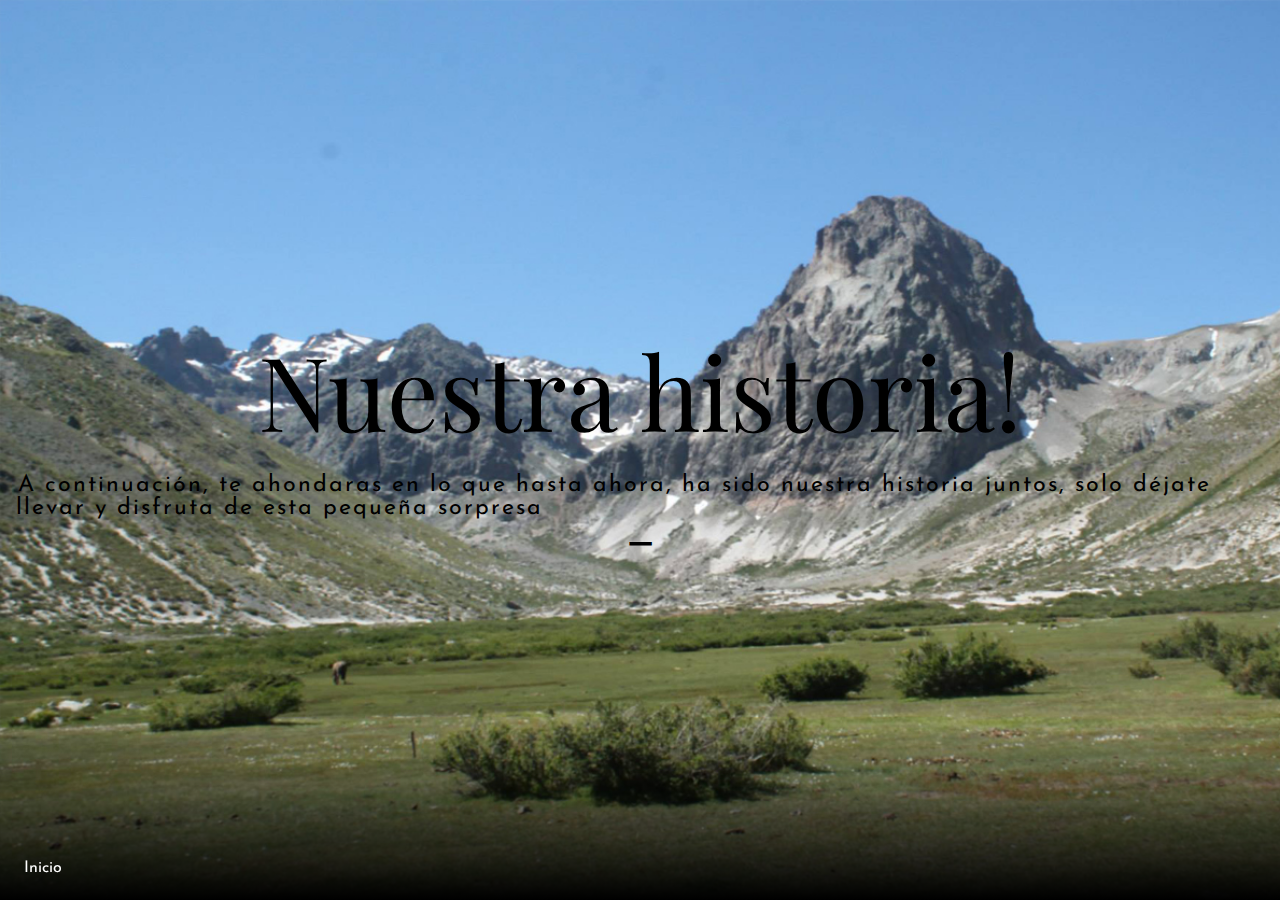
==== index.html @ d328211c "2a" ====
<!DOCTYPE html>
<html lang="en" class="no-js">

<head>
    <meta charset="UTF-8" />
    <meta name="viewport" content="width=device-width, initial-scale=1">
    <title>Grid Menu | Demo 2 | Codrops</title>
    <meta name="description" content="A CSS Grid powered menu with a box look" />
    <meta name="keywords" content="menu, css grid, box, navigation, web development, animation" />
    <meta name="author" content="Codrops" />
    <link rel="shortcut icon" href="favicon.ico">
    <link rel="stylesheet" type="text/css" href="css/base.css" />
    <link rel="stylesheet" type="text/css" href="css/demo2.css" />
    <link rel="stylesheet" href="https://stackpath.bootstrapcdn.com/bootstrap/4.2.1/css/bootstrap.min.css" integrity="sha384-GJzZqFGwb1QTTN6wy59ffF1BuGJpLSa9DkKMp0DgiMDm4iYMj70gZWKYbI706tWS" crossorigin="anonymous">
    <script>
        document.documentElement.className = "js";
        var supportsCssVars = function() {
            var e, t = document.createElement("style");
            return t.innerHTML = "root: { --tmp-var: bold; }", document.head.appendChild(t), e = !!(window.CSS && window.CSS.supports && window.CSS.supports("font-weight", "var(--tmp-var)")), t.parentNode.removeChild(t), e
        };
        supportsCssVars() || alert("Please view this demo in a modern browser that supports CSS Variables.");
    </script>
</head>

<body class="demo-2 loading">
    <svg class="hidden">
			<symbol id="icon-arrow" viewBox="0 0 24 24">
				<title>arrow</title>
				<polygon points="6.3,12.8 20.9,12.8 20.9,11.2 6.3,11.2 10.2,7.2 9,6 3.1,12 9,18 10.2,16.8 "/>
			</symbol>
			<symbol id="icon-drop" viewBox="0 0 24 24">
				<title>drop</title>
				<path d="M12,21c-3.6,0-6.6-3-6.6-6.6C5.4,11,10.8,4,11.4,3.2C11.6,3.1,11.8,3,12,3s0.4,0.1,0.6,0.3c0.6,0.8,6.1,7.8,6.1,11.2C18.6,18.1,15.6,21,12,21zM12,4.8c-1.8,2.4-5.2,7.4-5.2,9.6c0,2.9,2.3,5.2,5.2,5.2s5.2-2.3,5.2-5.2C17.2,12.2,13.8,7.3,12,4.8z"/><path d="M12,18.2c-0.4,0-0.7-0.3-0.7-0.7s0.3-0.7,0.7-0.7c1.3,0,2.4-1.1,2.4-2.4c0-0.4,0.3-0.7,0.7-0.7c0.4,0,0.7,0.3,0.7,0.7C15.8,16.5,14.1,18.2,12,18.2z"/>
			</symbol>
	</svg>
    <main>
        <div class="message">To see the menu, please view on a larger screen.</div>

        <div class="content content--fixed">
            <button class="menu-trigger">Inicio</button>
        </div>

        <div id="content-1" class="content content--switch content--switch-current">
            <h2 class="content__title">Nuestra historia!</h2>
            <div class="content__subtitle">A continuación, te ahondaras en lo que hasta ahora, ha sido nuestra historia juntos, solo déjate llevar y disfruta de esta pequeña sorpresa</div>
        </div>

        <div id="content-2" class="content content--switch">
            <div id="botones" class="row justify-content-center">
                <button data-toggle="modal" data-target="#largeModal" class="button">
						Comencemos
						<div class="button__horizontal"></div>
						<div class="button__vertical"></div>
					</button>
            </div>

            <!-- modal 2015 -->
            <div>
                <div class="modal fade" id="largeModal" tabindex="-1" role="dialog" aria-labelledby="basicModal" aria-hidden="true">
                    <div class="modal-dialog modal-lg modal-dialog-centered">
                        <div class="modal-content">
                            <div class="modal-body ">
                                <!-- carousel -->
                                <div id='carouselExampleIndicators' class="carousel slide carousel-fade" data-ride='carousel'>
                                    <ol class='carousel-indicators'>
                                        <li data-target='#carouselExampleIndicators' data-slide-to='0' class='active'></li>
                                        <li data-target='#carouselExampleIndicators' data-slide-to='1'></li>
                                        <li data-target='#carouselExampleIndicators' data-slide-to='2'></li>
                                        <li data-target='#carouselExampleIndicators' data-slide-to='3'></li>
                                        <li data-target='#carouselExampleIndicators' data-slide-to='4'></li>
                                        <li data-target='#carouselExampleIndicators' data-slide-to='5'></li>
                                        <li data-target='#carouselExampleIndicators' data-slide-to='6'></li>
                                    </ol>
                                    <div class="carousel-inner rounded-top">
                                        <div class="carousel-item active">
                                            <img class="d-block w-100" src="img/20151.jpg" alt="First slide">
                                        </div>
                                        <div class="carousel-item">
                                            <img class="d-block w-100" src="img/20152.jpg" alt="Second slide">
                                        </div>
                                        <div class="carousel-item">
                                            <img class="d-block w-100" src="img/20153.jpg" alt="Third slide">
                                        </div>
                                        <div class="carousel-item">
                                            <img class="d-block w-100" src="img/20154.jpg" alt="Second slide">
                                        </div>
                                        <div class="carousel-item">
                                            <img class="d-block w-100" src="img/20155.jpg" alt="Third slide">
                                        </div>
                                        <div class="carousel-item">
                                            <img class="d-block w-100" src="img/20156.jpg" alt="Second slide">
                                        </div>
                                        <div class="carousel-item">
                                            <img class="d-block w-100" src="img/20157.jpg" alt="Third slide">
                                        </div>
                                    </div>
                                    <a class='carousel-control-prev' href='#carouselExampleIndicators' role='button' data-slide='prev'>
                                        <span class='carousel-control-prev-icon' aria-hidden='true'></span>
                                        <span class='sr-only'>Previous</span>
                                    </a>
                                    <a class='carousel-control-next' href='#carouselExampleIndicators' role='button' data-slide='next'>
                                        <span class='carousel-control-next-icon' aria-hidden='true'></span>
                                        <span class='sr-only'>Next</span>
                                    </a>
                                </div>
                            </div>
                            <div>
                                <p>Cras mattis consectetur purus sit amet fermentum. Cras justo odio, dapibus ac facilisis in, egestas eget quam. Morbi leo risus, porta ac consectetur ac, vestibulum at eros.</p>
                            </div>
                            <div class="modal-footer p-1">
                                <button type="button" class="btn btn-info" data-dismiss="modal">Atrás</button>
                            </div>
                        </div>
                    </div>
                </div>
            </div>
        </div>

        <div id="content-3" class="content content--switch">
            <div id="botones" class="row justify-content-center">
                <button data-toggle="modal" data-target="#largeModal2" class="button">
						Comencemos
						<div class="button__horizontal"></div>
						<div class="button__vertical"></div>
					</button>
            </div>
            <!-- modal 2016 -->
            <div>
                <div class="modal fade" id="largeModal2" tabindex="-1" role="dialog" aria-labelledby="basicModal" aria-hidden="true">
                    <div class="modal-dialog modal-lg modal-dialog-centered">
                        <div class="modal-content">
                            <div class="modal-body">
                                <!-- carousel -->
                                <div id='carouselExampleIndicators2' class="carousel slide carousel-fade" data-ride='carousel'>
                                    <ol class='carousel-indicators'>
                                        <li data-target='#carouselExampleIndicators' data-slide-to='0' class='active'></li>
                                        <li data-target='#carouselExampleIndicators' data-slide-to='1'></li>
                                        <li data-target='#carouselExampleIndicators' data-slide-to='2'></li>
                                        <li data-target='#carouselExampleIndicators' data-slide-to='3'></li>
                                        <li data-target='#carouselExampleIndicators' data-slide-to='4'></li>
                                        <li data-target='#carouselExampleIndicators' data-slide-to='5'></li>
                                        <li data-target='#carouselExampleIndicators' data-slide-to='6'></li>
                                    </ol>
                                    <div class="carousel-inner rounded-top">
                                        <div class="carousel-item active">
                                            <img class="d-block w-100" src="img/20161.jpg" alt="First slide">
                                        </div>
                                        <div class="carousel-item">
                                            <img class="d-block w-100" src="img/20162.jpg" alt="Second slide">
                                        </div>
                                        <div class="carousel-item">
                                            <img class="d-block w-100" src="img/20163.jpg" alt="Third slide">
                                        </div>
                                        <div class="carousel-item">
                                            <img class="d-block w-100" src="img/20164.jpg" alt="Second slide">
                                        </div>
                                        <div class="carousel-item">
                                            <img class="d-block w-100" src="img/20165.jpg" alt="Third slide">
                                        </div>
                                        <div class="carousel-item">
                                            <img class="d-block w-100" src="img/20166.jpg" alt="Second slide">
                                        </div>
                                        <div class="carousel-item">
                                            <img class="d-block w-100" src="img/20167.jpg" alt="Third slide">
                                        </div>
                                    </div>
                                    <a class='carousel-control-prev' href='#carouselExampleIndicators2' role='button' data-slide='prev'>
                                        <span class='carousel-control-prev-icon' aria-hidden='true'></span>
                                        <span class='sr-only'>Previous</span>
                                    </a>
                                    <a class='carousel-control-next' href='#carouselExampleIndicators2' role='button' data-slide='next'>
                                        <span class='carousel-control-next-icon' aria-hidden='true'></span>
                                        <span class='sr-only'>Next</span>
                                    </a>
                                </div>
                            </div>
                            <div>
                                <p>Cras mattis consectetur purus sit amet fermentum. Cras justo odio, dapibus ac facilisis in, egestas eget quam. Morbi leo risus, porta ac consectetur ac, vestibulum at eros.</p>
                            </div>
                            <div class="modal-footer p-1">
                                <button type="button" class="btn btn-info" data-dismiss="modal">Atrás</button>
                            </div>
                        </div>
                    </div>
                </div>
            </div>
        </div>

        <div id="content-4" class="content content--switch">
            <div id="botones" class="row justify-content-center">
                <button data-toggle="modal" data-target="#largeModal3" class="button">
						Comencemos
						<div class="button__horizontal"></div>
						<div class="button__vertical"></div>
					</button>
            </div>
            <!-- modal 2017 -->
            <div>
                <div class="modal fade" id="largeModal3" tabindex="-1" role="dialog" aria-labelledby="basicModal" aria-hidden="true">
                    <div class="modal-dialog modal-dialog-centered modal-lg">
                        <div class="modal-content">
                            <div class="modal-body">
                                <!-- carousel -->
                                <div id='carouselExampleIndicators3' class="carousel slide carousel-fade" data-ride='carousel'>
                                    <ol class='carousel-indicators'>
                                        <li data-target='#carouselExampleIndicators' data-slide-to='0' class='active'></li>
                                        <li data-target='#carouselExampleIndicators' data-slide-to='1'></li>
                                        <li data-target='#carouselExampleIndicators' data-slide-to='2'></li>
                                        <li data-target='#carouselExampleIndicators' data-slide-to='3'></li>
                                        <li data-target='#carouselExampleIndicators' data-slide-to='4'></li>
                                        <li data-target='#carouselExampleIndicators' data-slide-to='5'></li>
                                        <li data-target='#carouselExampleIndicators' data-slide-to='6'></li>
                                    </ol>
                                    <div class="carousel-inner rounded-top">
                                        <div class="carousel-item active">
                                            <img class="d-block w-100" src="img/20171.jpg" alt="First slide">
                                        </div>
                                        <div class="carousel-item">
                                            <img class="d-block w-100" src="img/20172.jpg" alt="Second slide">
                                        </div>
                                        <div class="carousel-item">
                                            <img class="d-block w-100" src="img/20173.jpg" alt="Third slide">
                                        </div>
                                        <div class="carousel-item">
                                            <img class="d-block w-100" src="img/20174.jpg" alt="Second slide">
                                        </div>
                                        <div class="carousel-item">
                                            <img class="d-block w-100" src="img/20175.jpg" alt="Third slide">
                                        </div>
                                        <div class="carousel-item">
                                            <img class="d-block w-100" src="img/20176.jpg" alt="Second slide">
                                        </div>
                                        <div class="carousel-item">
                                            <img class="d-block w-100" src="img/20177.jpg" alt="Third slide">
                                        </div>
                                    </div>
                                    <a class='carousel-control-prev' href='#carouselExampleIndicators3' role='button' data-slide='prev'>
                                        <span class='carousel-control-prev-icon' aria-hidden='true'></span>
                                        <span class='sr-only'>Previous</span>
                                    </a>
                                    <a class='carousel-control-next' href='#carouselExampleIndicators3' role='button' data-slide='next'>
                                        <span class='carousel-control-next-icon' aria-hidden='true'></span>
                                        <span class='sr-only'>Next</span>
                                    </a>
                                </div>
                            </div>
                            <div>
                                <p>Cras mattis consectetur purus sit amet fermentum. Cras justo odio, dapibus ac facilisis in, egestas eget quam. Morbi leo risus, porta ac consectetur ac, vestibulum at eros.</p>
                            </div>
                            <div class="modal-footer p-1">
                                <button type="button" class="btn btn-info" data-dismiss="modal">Atrás</button>
                            </div>
                        </div>
                    </div>
                </div>
            </div>
        </div>

        <div id="content-5" class="content content--switch">
            <div id="botones" class="row justify-content-center">
                <button data-toggle="modal" data-target="#largeModal4" class="button">
						Comencemos
						<div class="button__horizontal"></div>
						<div class="button__vertical"></div>
					</button>
            </div>
            <!-- modal 2018 -->
            <div>
                <div class="modal fade" id="largeModal4" tabindex="-1" role="dialog" aria-labelledby="basicModal" aria-hidden="true">
                    <div class="modal-dialog modal-lg modal-dialog-centered">
                        <div class="modal-content">
                            <div class="modal-body ">
                                <!-- carousel -->
                                <div id='carouselExampleIndicators4' class="carousel slide carousel-fade" data-ride='carousel'>
                                    <ol class='carousel-indicators'>
                                        <li data-target='#carouselExampleIndicators' data-slide-to='0' class='active'></li>
                                        <li data-target='#carouselExampleIndicators' data-slide-to='1'></li>
                                        <li data-target='#carouselExampleIndicators' data-slide-to='2'></li>
                                        <li data-target='#carouselExampleIndicators' data-slide-to='3'></li>
                                        <li data-target='#carouselExampleIndicators' data-slide-to='4'></li>
                                        <li data-target='#carouselExampleIndicators' data-slide-to='5'></li>
                                        <li data-target='#carouselExampleIndicators' data-slide-to='6'></li>
                                    </ol>
                                    <div class="carousel-inner rounded-top">
                                        <div class="carousel-item active">
                                            <img class="d-block w-100" src="img/20181.jpg" alt="First slide">
                                        </div>
                                        <div class="carousel-item">
                                            <img class="d-block w-100" src="img/20182.jpg" alt="Second slide">
                                        </div>
                                        <div class="carousel-item">
                                            <img class="d-block w-100" src="img/20183.jpg" alt="Third slide">
                                        </div>
                                        <div class="carousel-item">
                                            <img class="d-block w-100" src="img/20184.jpg" alt="Second slide">
                                        </div>
                                        <div class="carousel-item">
                                            <img class="d-block w-100" src="img/20185.jpg" alt="Third slide">
                                        </div>
                                        <div class="carousel-item">
                                            <img class="d-block w-100" src="img/20186.jpg" alt="Second slide">
                                        </div>
                                        <div class="carousel-item">
                                            <img class="d-block w-100" src="img/20187.jpg" alt="Third slide">
                                        </div>
                                    </div>
                                    <a class='carousel-control-prev' href='#carouselExampleIndicators4' role='button' data-slide='prev'>
                                        <span class='carousel-control-prev-icon' aria-hidden='true'></span>
                                        <span class='sr-only'>Previous</span>
                                    </a>
                                    <a class='carousel-control-next' href='#carouselExampleIndicators4' role='button' data-slide='next'>
                                        <span class='carousel-control-next-icon' aria-hidden='true'></span>
                                        <span class='sr-only'>Next</span>
                                    </a>
                                </div>
                            </div>
                            <div>
                                <p>Cras mattis consectetur purus sit amet fermentum. Cras justo odio, dapibus ac facilisis in, egestas eget quam. Morbi leo risus, porta ac consectetur ac, vestibulum at eros.</p>
                            </div>
                            <div class="modal-footer p-1">
                                <button type="button" class="btn btn-info" data-dismiss="modal">Atrás</button>
                            </div>
                        </div>
                    </div>
                </div>
            </div>
        </div>

        <div id="content-6" class="content content--switch">
            <div id="botones" class="row justify-content-center">
                <button data-toggle="modal" data-target="#largeModal5" class="button">
						Comencemos
						<div class="button__horizontal"></div>
						<div class="button__vertical"></div>
					</button>
            </div>
            <!-- modal 2019 -->
            <div>
                <div class="modal fade" id="largeModal5" tabindex="-1" role="dialog" aria-labelledby="basicModal" aria-hidden="true">
                    <div class="modal-dialog modal-lg modal-dialog-centered">
                        <div class="modal-content">
                            <div class="modal-body">
                                <!-- carousel -->
                                <div id='carouselExampleIndicators5' class="carousel slide carousel-fade" data-ride='carousel'>
                                    <ol class='carousel-indicators'>
                                        <li data-target='#carouselExampleIndicators' data-slide-to='0' class='active'></li>
                                        <li data-target='#carouselExampleIndicators' data-slide-to='1'></li>
                                        <li data-target='#carouselExampleIndicators' data-slide-to='2'></li>
                                        <li data-target='#carouselExampleIndicators' data-slide-to='3'></li>
                                        <li data-target='#carouselExampleIndicators' data-slide-to='4'></li>
                                        <li data-target='#carouselExampleIndicators' data-slide-to='5'></li>
                                        <li data-target='#carouselExampleIndicators' data-slide-to='6'></li>
                                    </ol>
                                    <div class="carousel-inner rounded-top">
                                        <div class="carousel-item active">
                                            <img class="d-block w-100" src="img/20191.jpg" alt="First slide">
                                        </div>
                                        <div class="carousel-item">
                                            <img class="d-block w-100" src="img/20192.jpg" alt="Second slide">
                                        </div>
                                        <div class="carousel-item">
                                            <img class="d-block w-100" src="img/20193.jpg" alt="Third slide">
                                        </div>
                                        <div class="carousel-item">
                                            <img class="d-block w-100" src="img/20194.jpg" alt="Second slide">
                                        </div>
                                        <div class="carousel-item">
                                            <img class="d-block w-100" src="img/20195.jpg" alt="Third slide">
                                        </div>
                                        <div class="carousel-item">
                                            <img class="d-block w-100" src="img/20196.jpg" alt="Second slide">
                                        </div>
                                        <div class="carousel-item">
                                            <img class="d-block w-100" src="img/20197.jpg" alt="Third slide">
                                        </div>
                                    </div>
                                    <a class='carousel-control-prev' href='#carouselExampleIndicators5' role='button' data-slide='prev'>
                                        <span class='carousel-control-prev-icon' aria-hidden='true'></span>
                                        <span class='sr-only'>Previous</span>
                                    </a>
                                    <a class='carousel-control-next' href='#carouselExampleIndicators5' role='button' data-slide='next'>
                                        <span class='carousel-control-next-icon' aria-hidden='true'></span>
                                        <span class='sr-only'>Next</span>
                                    </a>
                                </div>
                            </div>
                            <div>
                                <p>Cras mattis consectetur purus sit amet fermentum. Cras justo odio, dapibus ac facilisis in, egestas eget quam. Morbi leo risus, porta ac consectetur ac, vestibulum at eros.</p>
                            </div>
                            <div class="modal-footer p-1">
                                <button type="button" class="btn btn-info" data-dismiss="modal">Atrás</button>
                            </div>
                        </div>
                    </div>
                </div>
            </div>
        </div>

        <div id="content-7" class="content content--switch">
            <div id="botones" class="row justify-content-center">
                <button data-toggle="modal" data-target="#largeModal6" class="button">
						Comencemos
						<div class="button__horizontal"></div>
						<div class="button__vertical"></div>
					</button>
            </div>
            <!-- modal 2020 -->
            <div>
                <div class="modal fade" id="largeModal6" tabindex="-1" role="dialog" aria-labelledby="basicModal" aria-hidden="true">
                    <div class="modal-dialog modal-dialog-centered modal-lg">
                        <div class="modal-content">
                            <div class="modal-body">
                                <!-- carousel -->
                                <div id='carouselExampleIndicators6' class="carousel slide carousel-fade" data-ride='carousel'>
                                    <ol class='carousel-indicators'>
                                        <li data-target='#carouselExampleIndicators' data-slide-to='0' class='active'></li>
                                        <li data-target='#carouselExampleIndicators' data-slide-to='1'></li>
                                        <li data-target='#carouselExampleIndicators' data-slide-to='2'></li>
                                        <li data-target='#carouselExampleIndicators' data-slide-to='3'></li>
                                        <li data-target='#carouselExampleIndicators' data-slide-to='4'></li>
                                        <li data-target='#carouselExampleIndicators' data-slide-to='5'></li>
                                        <li data-target='#carouselExampleIndicators' data-slide-to='6'></li>
                                    </ol>
                                    <div class="carousel-inner rounded-top">
                                        <div class="carousel-item active">
                                            <img class="d-block w-100" src="img/20201.jpg" alt="First slide">
                                        </div>
                                        <div class="carousel-item">
                                            <img class="d-block w-100" src="img/20202.jpg" alt="Second slide">
                                        </div>
                                        <div class="carousel-item">
                                            <img class="d-block w-100" src="img/20203.jpg" alt="Third slide">
                                        </div>
                                        <div class="carousel-item">
                                            <img class="d-block w-100" src="img/20204.jpg" alt="Second slide">
                                        </div>
                                        <div class="carousel-item">
                                            <img class="d-block w-100" src="img/20205.jpg" alt="Third slide">
                                        </div>
                                        <div class="carousel-item">
                                            <img class="d-block w-100" src="img/20206.jpg" alt="Second slide">
                                        </div>
                                        <div class="carousel-item">
                                            <img class="d-block w-100" src="img/20207.jpg" alt="Third slide">
                                        </div>
                                    </div>
                                    <a class='carousel-control-prev' href='#carouselExampleIndicators6' role='button' data-slide='prev'>
                                        <span class='carousel-control-prev-icon' aria-hidden='true'></span>
                                        <span class='sr-only'>Previous</span>
                                    </a>
                                    <a class='carousel-control-next' href='#carouselExampleIndicators6' role='button' data-slide='next'>
                                        <span class='carousel-control-next-icon' aria-hidden='true'></span>
                                        <span class='sr-only'>Next</span>
                                    </a>
                                </div>
                            </div>
                            <div>
                                <p>Cras mattis consectetur purus sit amet fermentum. Cras justo odio, dapibus ac facilisis in, egestas eget quam. Morbi leo risus, porta ac consectetur ac, vestibulum at eros.</p>
                            </div>
                            <div class="modal-footer p-1">
                                <button type="button" class="btn btn-info" data-dismiss="modal">Atrás</button>
                            </div>
                        </div>
                    </div>
                </div>
            </div>
        </div>

        <div id="content-8" class="content content--switch">
            <div id="botones" class="row justify-content-center">
                <button data-toggle="modal" data-target="#largeModal7" class="button">
						Comencemos
						<div class="button__horizontal"></div>
						<div class="button__vertical"></div>
					</button>
            </div>
            <!-- modal 2021 -->
            <div>
                <div class="modal fade" id="largeModal7" tabindex="-1" role="dialog" aria-labelledby="basicModal" aria-hidden="true">
                    <div class="modal-dialog modal-lg modal-dialog-centered">
                        <div class="modal-content">
                            <div class="modal-body">
                                <!-- carousel -->
                                <div id='carouselExampleIndicators7' class="carousel slide carousel-fade" data-ride='carousel'>
                                    <ol class='carousel-indicators'>
                                        <li data-target='#carouselExampleIndicators' data-slide-to='0' class='active'></li>
                                        <li data-target='#carouselExampleIndicators' data-slide-to='1'></li>
                                        <li data-target='#carouselExampleIndicators' data-slide-to='2'></li>
                                        <li data-target='#carouselExampleIndicators' data-slide-to='3'></li>
                                        <li data-target='#carouselExampleIndicators' data-slide-to='4'></li>
                                        <li data-target='#carouselExampleIndicators' data-slide-to='5'></li>
                                        <li data-target='#carouselExampleIndicators' data-slide-to='6'></li>
                                    </ol>
                                    <div class="carousel-inner rounded-top">
                                        <div class="carousel-item active">
                                            <img class="d-block w-100" src="img/20211.jpg" alt="First slide">
                                        </div>
                                        <div class="carousel-item">
                                            <img class="d-block w-100" src="img/20212.jpg" alt="Second slide">
                                        </div>
                                        <div class="carousel-item">
                                            <img class="d-block w-100" src="img/20213.jpg" alt="Third slide">
                                        </div>
                                        <div class="carousel-item">
                                            <img class="d-block w-100" src="img/20214.jpg" alt="Second slide">
                                        </div>
                                        <div class="carousel-item">
                                            <img class="d-block w-100" src="img/20215.jpg" alt="Third slide">
                                        </div>
                                        <div class="carousel-item">
                                            <img class="d-block w-100" src="img/20216.jpg" alt="Second slide">
                                        </div>
                                        <div class="carousel-item">
                                            <img class="d-block w-100" src="img/20217.jpg" alt="Third slide">
                                        </div>
                                    </div>
                                    <a class='carousel-control-prev' href='#carouselExampleIndicators7' role='button' data-slide='prev'>
                                        <span class='carousel-control-prev-icon' aria-hidden='true'></span>
                                        <span class='sr-only'>Previous</span>
                                    </a>
                                    <a class='carousel-control-next' href='#carouselExampleIndicators7' role='button' data-slide='next'>
                                        <span class='carousel-control-next-icon' aria-hidden='true'></span>
                                        <span class='sr-only'>Next</span>
                                    </a>
                                </div>
                            </div>
                            <div>
                                <p>Cras mattis consectetur purus sit amet fermentum. Cras justo odio, dapibus ac facilisis in, egestas eget quam. Morbi leo risus, porta ac consectetur ac, vestibulum at eros.</p>
                            </div>
                            <div class="modal-footer p-1">
                                <button type="button" class="btn btn-info" data-dismiss="modal">Atrás</button>
                            </div>
                        </div>
                    </div>
                </div>
            </div>
        </div>

        <div id="content-9" class="content content--switch">
            <div id="botones" class="row justify-content-center">
                <button data-toggle="modal" data-target="#largeModal8" class="button">
						Comencemos
						<div class="button__horizontal"></div>
						<div class="button__vertical"></div>
					</button>
            </div>
            <!-- modal 2022 -->
            <div>
                <div class="modal fade" id="largeModal8" tabindex="-1" role="dialog" aria-labelledby="basicModal" aria-hidden="true">
                    <div class="modal-dialog modal-dialog-centered modal-lg">
                        <div class="modal-content">
                            <div class="modal-body">
                                <!-- carousel -->
                                <div id='carouselExampleIndicators8' class="carousel slide carousel-fade" data-ride='carousel'>
                                    <ol class='carousel-indicators'>
                                        <li data-target='#carouselExampleIndicators' data-slide-to='0' class='active'></li>
                                        <li data-target='#carouselExampleIndicators' data-slide-to='1'></li>
                                        <li data-target='#carouselExampleIndicators' data-slide-to='2'></li>
                                    </ol>
                                    <div class="carousel-inner rounded-top">
                                        <div class="carousel-item active">
                                            <img class="d-block w-100" src="img/20221.jpg" alt="First slide">
                                        </div>
                                        <div class="carousel-item">
                                            <img class="d-block w-100" src="img/20222.jpg" alt="Second slide">
                                        </div>
                                        <div class="carousel-item">
                                            <img class="d-block w-100" src="img/20223.jpg" alt="Third slide">
                                        </div>
                                    </div>
                                    <a class='carousel-control-prev' href='#carouselExampleIndicators8' role='button' data-slide='prev'>
                                        <span class='carousel-control-prev-icon' aria-hidden='true'></span>
                                        <span class='sr-only'>Previous</span>
                                    </a>
                                    <a class='carousel-control-next' href='#carouselExampleIndicators8' role='button' data-slide='next'>
                                        <span class='carousel-control-next-icon' aria-hidden='true'></span>
                                        <span class='sr-only'>Next</span>
                                    </a>
                                </div>
                            </div>
                            <div>
                                <p>Cras mattis consectetur purus sit amet fermentum. Cras justo odio, dapibus ac facilisis in, egestas eget quam. Morbi leo risus, porta ac consectetur ac, vestibulum at eros.</p>
                            </div>
                            <div class="modal-footer p-1">
                                <button type="button" class="btn btn-info" data-dismiss="modal">Atrás</button>
                            </div>
                        </div>
                    </div>
                </div>
            </div>
        </div>

        <nav class="grim">
            <div class="grim__item">
                <div class="grim__item-bg grim__item-bg--1"></div>
            </div>
            <div class="grim__item">
                <div class="grim__item-bg grim__item-bg--2"></div>
            </div>
            <div class="grim__item">
                <div class="grim__item-bg grim__item-bg--3"></div>
                <div class="grim__item-content">
                    <div class="grim__item-inner">
                        <button class="menu-trigger menu-trigger--close">- close</button>
                    </div>
                </div>
            </div>
            <div class="grim__item">
                <div class="grim__item-bg grim__item-bg--4"></div>
            </div>
            <div class="grim__item">
                <div class="grim__item-bg grim__item-bg--5"></div>
                <a href="#content-1" class="grim__link grim__item-content">
                    <div class="grim__item-inner">
                        <h3 class="grim__item-title">Home</h3>
                    </div>
                </a>
            </div>
            <div class="grim__item">
                <div class="grim__item-bg grim__item-bg--6"></div>
                <div class="grim__item-img grim__item-img--1" style="background-image: url(img/2015a.jpg);"></div>
                <a href="#content-2" class="grim__link grim__item-content">
                    <div class="grim__item-inner">
                        <h3 class="grim__item-title">2015</h3>
                        <span class="grim__item-desc">Lift your spirits</span>
                    </div>

                </a>
                <div class="grim__item-bg grim__item-bg-cover grim__item-bg--6"></div>
            </div>
            <div class="grim__item">
                <div class="grim__item-bg grim__item-bg--7"></div>
                <div class="grim__item-img grim__item-img--2" style="background-image: url(img/2016.jpg);"></div>
                <a href="#content-3" class="grim__link grim__item-content">
                    <div class="grim__item-inner">
                        <h3 class="grim__item-title">2016</h3>
                        <span class="grim__item-desc">Find yourself</span>
                    </div>
                </a>
                <div class="grim__item-bg grim__item-bg-cover grim__item-bg--7"></div>
            </div>
            <div class="grim__item">
                <div class="grim__item-bg grim__item-bg--8"></div>
                <div class="grim__item-img grim__item-img--3" style="background-image: url(img/2017a.jpg);"></div>
                <a href="#content-4" class="grim__link grim__item-content">
                    <div class="grim__item-inner">
                        <h3 class="grim__item-title">2017</h3>
                        <span class="grim__item-desc">Uncover beauty</span>
                    </div>
                </a>
                <div class="grim__item-bg grim__item-bg-cover grim__item-bg--8"></div>
            </div>
            <div class="grim__item">
                <div class="grim__item-bg grim__item-bg--9"></div>
                <div class="grim__item-img grim__item-img--4" style="background-image: url(img/2018a.jpg);"></div>
                <a href="#content-5" class="grim__link grim__item-content">
                    <div class="grim__item-inner">
                        <h3 class="grim__item-title">2018</h3>
                        <span class="grim__item-desc">Feel nature</span>
                    </div>
                </a>
                <div class="grim__item-bg grim__item-bg-cover grim__item-bg--9"></div>
            </div>
            <div class="grim__item">
                <div class="grim__item-bg grim__item-bg--10"></div>
                <div class="grim__item-img grim__item-img--5" style="background-image: url(img/2019a.jpg);"></div>
                <a href="#content-6" class="grim__link grim__item-content">
                    <div class="grim__item-inner">
                        <h3 class="grim__item-title">2019</h3>
                        <span class="grim__item-desc">Explore your limits</span>
                    </div>
                </a>
                <div class="grim__item-bg grim__item-bg-cover grim__item-bg--10"></div>
            </div>
            <div class="grim__item">
                <div class="grim__item-bg grim__item-bg--11"></div>
                <div class="grim__item-img grim__item-img--5" style="background-image: url(img/2020a.jpg);"></div>
                <a href="#content-7" class="grim__link grim__item-content">
                    <div class="grim__item-inner">
                        <h3 class="grim__item-title">2020</h3>
                        <span class="grim__item-desc">Explore your limits</span>
                    </div>
                </a>
                <div class="grim__item-bg grim__item-bg-cover grim__item-bg--11"></div>
            </div>
            <div class="grim__item">
                <div class="grim__item-bg grim__item-bg--12"></div>
                <div class="grim__item-img grim__item-img--5" style="background-image: url(img/2021a.jpg);"></div>
                <a href="#content-8" class="grim__link grim__item-content">
                    <div class="grim__item-inner">
                        <h3 class="grim__item-title">2021</h3>
                        <span class="grim__item-desc">Año distinto</span>
                    </div>
                </a>
                <div class="grim__item-bg grim__item-bg-cover grim__item-bg--12"></div>
            </div>
            <div class="grim__item">
                <div class="grim__item-bg grim__item-bg--13"></div>
                <div class="grim__item-img grim__item-img--5" style="background-image: url(img/2022a.jpg);"></div>
                <a href="#content-9" class="grim__link grim__item-content">
                    <div class="grim__item-inner">
                        <h3 class="grim__item-title">2022</h3>
                        <span class="grim__item-desc">Un nuevo año</span>
                    </div>
                </a>
                <div class="grim__item-bg grim__item-bg-cover grim__item-bg--13"></div>
            </div>
        </nav>
    </main>
    <script src="js/demo.js"></script>
    <script src="js/imagesloaded.pkgd.min.js"></script>
    <script src="js/anime.min.js"></script>
    <script src="js/menu2.js"></script>
    <script src="https://code.jquery.com/jquery-3.2.1.slim.min.js" integrity="sha384-KJ3o2DKtIkvYIK3UENzmM7KCkRr/rE9/Qpg6aAZGJwFDMVNA/GpGFF93hXpG5KkN" crossorigin="anonymous"></script>
    <script src="https://cdnjs.cloudflare.com/ajax/libs/popper.js/1.12.9/umd/popper.min.js" integrity="sha384-ApNbgh9B+Y1QKtv3Rn7W3mgPxhU9K/ScQsAP7hUibX39j7fakFPskvXusvfa0b4Q" crossorigin="anonymous"></script>
    <script src="https://maxcdn.bootstrapcdn.com/bootstrap/4.0.0/js/bootstrap.min.js" integrity="sha384-JZR6Spejh4U02d8jOt6vLEHfe/JQGiRRSQQxSfFWpi1MquVdAyjUar5+76PVCmYl" crossorigin="anonymous"></script>
</body>

</html>
---- css/base.css ----
article,aside,details,figcaption,figure,footer,header,hgroup,main,nav,section,summary{display:block;}audio,canvas,video{display:inline-block;}audio:not([controls]){display:none;height:0;}[hidden]{display:none;}html{font-family:sans-serif;-ms-text-size-adjust:100%;-webkit-text-size-adjust:100%;}body{margin:0;}a:focus{outline:thin dotted;}a:active,a:hover{outline:0;}h1{font-size:2em;margin:0.67em 0;}abbr[title]{border-bottom:1px dotted;}b,strong{font-weight:bold;}dfn{font-style:italic;}hr{-moz-box-sizing:content-box;box-sizing:content-box;height:0;}mark{background:#ff0;color:#000;}code,kbd,pre,samp{font-family:monospace,serif;font-size:1em;}pre{white-space:pre-wrap;}q{quotes:"\201C" "\201D" "\2018" "\2019";}small{font-size:80%;}sub,sup{font-size:75%;line-height:0;position:relative;vertical-align:baseline;}sup{top:-0.5em;}sub{bottom:-0.25em;}img{border:0;}svg:not(:root){overflow:hidden;}figure{margin:0;}fieldset{border:1px solid #c0c0c0;margin:0 2px;padding:0.35em 0.625em 0.75em;}legend{border:0;padding:0;}button,input,select,textarea{font-family:inherit;font-size:100%;margin:0;}button,input{line-height:normal;}button,select{text-transform:none;}button,html input[type="button"],input[type="reset"],input[type="submit"]{-webkit-appearance:button;cursor:pointer;}button[disabled],html input[disabled]{cursor:default;}input[type="checkbox"],input[type="radio"]{box-sizing:border-box;padding:0;}input[type="search"]{-webkit-appearance:textfield;-moz-box-sizing:content-box;-webkit-box-sizing:content-box;box-sizing:content-box;}input[type="search"]::-webkit-search-cancel-button,input[type="search"]::-webkit-search-decoration{-webkit-appearance:none;}button::-moz-focus-inner,input::-moz-focus-inner{border:0;padding:0;}textarea{overflow:auto;vertical-align:top;}table{border-collapse:collapse;border-spacing:0;}
*,
*::after,
*::before {
	box-sizing: border-box;
}

html {
	background: #000;
}

body {
	min-height: 100vh;
	color: #57585c;
	color: var(--color-text);
	background: #fff;
	background: var(--color-bg);
	-webkit-font-smoothing: antialiased;
	-moz-osx-font-smoothing: grayscale;
}

/* Fade effect */
.js body {
	opacity: 0;
	transition: opacity 0.3s;
}

.js body.render {
	opacity: 1;
}

/* Page Loader */
.js .loading::before {
	content: '';
	position: fixed;
	z-index: 100000;
	top: 0;
	left: 0;
	width: 100%;
	height: 100%;
	background: var(--color-bg);
}

.js .loading::after {
	content: '';
	position: fixed;
	z-index: 100000;
	top: 50%;
	left: 50%;
	width: 60px;
	height: 60px;
	margin: -30px 0 0 -30px;
	pointer-events: none;
	border-radius: 50%;
	opacity: 0.4;
	background: var(--color-text);
	animation: loaderAnim 0.7s linear infinite alternate forwards;
}

@keyframes loaderAnim {
	to {
		opacity: 1;
		transform: scale3d(0.5,0.5,1);
	}
}

a {
	text-decoration: none;
	color: var(--color-link);
	outline: none;
}

a:hover,
a:focus {
	color: var(--color-link-hover);
	outline: none;
}

button:focus {
	outline: none;
}

.hidden {
	position: absolute;
	overflow: hidden;
	width: 0;
	height: 0;
	pointer-events: none;
}

.content {
	flex-direction: column;
	height: auto;
	min-height: 0;
}

.content--fixed {
	position: relative;
	z-index: 1000;
	display: block;
	padding: 0.85em;
}

.codrops-header {
	flex-direction: column;
	align-items: center;
}

.codrops-header__title {
	font-weight: bold;
	padding-bottom: 0.25em;
	text-align: center;
}

.info {
	margin: 0;
}

.codrops-links {
	margin: 0;
}

.message {
	position: relative;
	z-index: 100;
	padding: 1em;
	text-align: center;
	color: var(--color-bg);
	background: var(--color-text);
}

/* Icons */
.icon {
	display: block;
	width: 1.5em;
	height: 1.5em;
	margin: 0 auto;
	fill: currentColor;
}

main {
	position: relative;
	width: 100%;
}

/* Header */
.codrops-header {
	position: relative;
	z-index: 100;
	display: flex;
}

.codrops-header__title {
	font-size: 1em;
	font-weight: bold;
	margin: 0;
	padding: 0.75em 0;
}

.info {
	color: var(--color-info);
	text-align: center;
}

/* Top Navigation Style */
.codrops-links {
	position: relative;
	display: flex;
	justify-content: center;
	text-align: center;
	white-space: nowrap;
}

.codrops-icon {
	display: inline-block;
	margin: 0.15em;
	padding: 0.25em;
}

.demos {
	text-align: center;
	line-height: 2;
	margin: 1rem 0 0 0;
}

.github {
	display: block;
}

.content {
	position: relative;
	display: flex;
	justify-content: center;
	align-items: center;
}

.content--switch {
	padding: 2.5rem 1rem;
}

.demo--current {
	opacity: 0.5;
}

@media screen and (min-width: 55em) {
	.message {
		display: none;
	}
	
	.codrops-header {
		flex-direction: row;
		align-items: flex-start;
		align-items: center;
		align-self: start;
		grid-area: header;
		justify-self: start;
	}

	.codrops-links {
		margin-right: 1rem;
	}

	.info {
		text-align: left;
		margin: 0 0 0 1.25em;
	}

	.content {
		margin: 0 auto;
		min-height: 100vh;
	}

	.js .content--switch {
		display: none;
	}

	.js .content--switch-current {
		display: flex;
	}

	.content--fixed {
		position: fixed;
		z-index: 10;
		top: 0;
		left: 0;
		display: grid;
		align-content: space-between;
		width: 100%;
		max-width: none;
		min-height: 0;
		height: 100vh;
		padding: 1.5em;
		pointer-events: none;
		grid-template-columns: 70% 30%;
		grid-template-rows: auto auto 4em;
		grid-template-areas: 'header ...'
		'... ...'
		'menu demos';
	}

	.content--fixed a {
		pointer-events: auto;
	}

	.demos {
		grid-area: demos;
		align-self: end;
		justify-self: end;
		display: flex;
		align-items: center;
		justify-content: center;
		margin: 0;
	}

	.demo:nth-child(2) {
		margin: 0 3rem 0 1.5rem;
	}
}
---- css/demo2.css ----
@import url('https://fonts.googleapis.com/css?family=Josefin+Sans:400,700|Playfair+Display');
.demo-2 {
    font-family: 'Josefin Sans', sans-serif;
    --color-text: #000;
    --color-bg: #9c9c9c;
    --color-link: #8958b1;
    --color-link-hover: #fff;
    --color-info: #000;
}

.content__title {
    font-family: 'Playfair Display', serif;
    font-size: 8vw;
    margin: 0;
    position: relative;
    font-weight: normal;
}

.content__subtitle {
    font-size: 1.45rem;
    padding: 1rem 0;
    letter-spacing: 2px;
    text-indent: 2px;
}

.content__subtitle::after {
    content: '\2014';
    position: relative;
    display: block;
    font-size: 2.75rem;
    text-align: center;
}

.menu-trigger {
    display: none;
}

.grim {
    display: none;
}

.content--switch {
    background-size: cover;
}

.content--switch::after {
    content: '';
    pointer-events: none;
    position: absolute;
    width: 100%;
    height: 20%;
    bottom: 0;
    background: linear-gradient(transparent, #000);
}

#content-1 {
    background-image: url(../img/fondoa.jpg);
}

#content-2 {
    background-image: url(../img/2015f.jpg);
}

#content-3 {
    background-image: url(../img/2016a.jpg);
}

#content-4 {
    background-image: url(../img/2017f.jpg);
}

#content-5 {
    background-image: url(../img/2018f.jpg);
}

#content-6 {
    background-image: url(../img/2019f.jpg);
}

#content-7 {
    background-image: url(../img/2020f.jpg);
}

#content-8 {
    background-image: url(../img/2021f.jpg);
}

#content-9 {
    background-image: url(../img/2022f.jpg);
}

@media screen and (min-width: 55em) {
    .menu-trigger {
        display: inline-block;
        background: none;
        border: 0;
        grid-area: menu;
        justify-self: start;
        align-self: end;
        cursor: pointer;
        pointer-events: auto;
        font-family: inherit;
        color: inherit;
        position: relative;
        padding: 0;
        color: #fff;
        white-space: nowrap;
    }
    .menu-trigger--close {
        color: #000;
        align-self: center;
    }
    .grim {
        display: grid;
        position: fixed;
        z-index: 1000;
        bottom: 0;
        left: 0;
        width: 100%;
        height: 100vh;
        grid-template-columns: repeat(32, 3.125vw);
        grid-template-rows: repeat(32, 3.125vh);
        pointer-events: none;
    }
    .grim--open {
        pointer-events: auto;
    }
    .grim__item {
        position: relative;
        overflow: hidden;
        display: flex;
        justify-content: center;
        align-items: center;
    }
    .grim__item:first-child {
        grid-area: 30/ 1 / 33 / 2;
    }
    .grim__item:nth-child(2) {
        grid-area: 31 / 2 / 33 / 3;
    }
    .grim__item:nth-child(3) {
        grid-area: 29 / 1 / 31 / 3;
    }
    .grim__item:nth-child(4) {
        grid-area: 29 / 3 / 33 / 5;
    }
    .grim__item:nth-child(5)/* Home */
    {
        grid-area: 25 / 1 / 29 / 5;
    }
    .grim__item:nth-child(6)/* 2015 */
    {
        grid-area: 25 / 5 / 33 / 9;
    }
    .grim__item:nth-child(7)/* 2016 */
    {
        grid-area: 17 / 1 / 25 / 9;
    }
    .grim__item:nth-child(8)/* 2017 */
    {
        grid-area: 25 / 9 / 33 / 17;
    }
    .grim__item:nth-child(9)/* 2018 */
    {
        grid-area: 17 / 9 / 25 / 17;
    }
    .grim__item:nth-child(10)/* 2019 */
    {
        grid-area: 8 / 1 / 17 / 17;
    }
    .grim__item:nth-child(11)/* 2020 */
    {
        grid-area: 1 / 1 / 8 / 17;
    }
    .grim__item:nth-child(12)/* 2021 */
    {
        grid-area: 1 / 17 / 17 / 33;
    }
    .grim__item:nth-child(13)/* 2022 */
    {
        grid-area: 17 / 17 / 33 / 33;
    }
    .grim__item-bg {
        position: absolute;
        width: 100%;
        height: 100%;
        top: 0;
        left: 0;
        opacity: 0;
        box-shadow: 0 0 0 2px currentColor;
        background: currentColor;
    }
    .grim__item-bg--1 {
        color: #f1d3b9;
    }
    .grim__item-bg--2 {
        color: #df9e98;
    }
    .grim__item-bg--3 {
        color: #fcfdff;
    }
    .grim__item-bg--4 {
        color: #9ed4d4;
    }
    .grim__item-bg--5 {
        color: #000;
    }
    .grim__item-bg--6 {
        color: #7296de;
    }
    .grim__item-bg--7 {
        color: #7c95b5;
    }
    .grim__item-bg--8 {
        color: #86bfbf;
    }
    .grim__item-bg--9 {
        color: #af9b9b;
    }
    .grim__item-bg--10 {
        color: #c57d76;
    }
    .grim__item-img {
        position: absolute;
        width: 100%;
        height: 100%;
        opacity: 0;
        background-repeat: no-repeat;
        background-size: 100% auto;
        background-position: 50% 100%;
        background-color: currentColor;
    }
    .grim__item-img--1 {
        color: #fcfdff;
    }
    .grim__item-img--2 {
        color: #a9bdd6;
    }
    .grim__item-img--3 {
        color: #9ed4d4;
    }
    .grim__item-img--4 {
        color: #d0bebe;
    }
    .grim__item-img--5 {
        color: #df9e98;
    }
    .grim__item-content {
        position: relative;
        color: #000;
        overflow: hidden;
    }
    .grim__item-content:hover,
    .grim__item-content:focus {
        opacity: 0.8;
        color: inherit;
        transition: opacity 0.3s;
    }
    .grim__item-inner {
        padding: 0 1rem;
        display: flex;
        flex-direction: column;
        justify-content: center;
        align-items: center;
        text-align: center;
        position: relative;
        opacity: 0;
    }
    .grim__item-title {
        font-weight: normal;
        margin: 0;
        font-size: 4vmax;
        font-family: 'Playfair Display', serif;
    }
    .grim__item:nth-child(-n+6) .grim__item-title {
        font-size: 2vmax;
    }
    .grim__item:nth-child(5) .grim__item-title {
        color: #fff;
    }
    .grim__item-desc {
        font-size: 0.85rem;
        margin: 0.5rem 0 0 0;
    }
    .grim__item-desc::after {
        content: '';
        position: relative;
        display: block;
        font-size: 1.75rem;
    }
}

#botones button {
    height: 100px;
    width: 300px;
}

.padre {
    min-height: 100vh;
    /*IMPORTANTE*/
    display: flex;
    justify-content: center;
    align-items: center;
}

#grid {
    display: grid;
    grid-template-columns: 1fr 1fr 1fr;
    text-align: center;
    align-items: baseline;
}

#grid2 {
    display: grid;
    grid-template-columns: 35% 35%;
    text-align: center;
    align-items: baseline;
}

#grid3 {
    display: grid;
    grid-template-columns: 30% 30%;
    text-align: center;
    align-items: baseline;
}

#grid4 {
    display: grid;
    grid-template-columns: 30%;
    text-align: center;
    align-items: baseline;
}

#grid,
#grid2,
#grid3,
#grid4 button {
    height: 200;
}

#quince {
    background-image: url("img/2015.jpg");
    background-repeat: no-repeat;
    background-size: 100%;
    background-position: center;
}

.img {
    position: relative;
    overflow: hidden;
}

.img:hover::after {
    transform: scale(1) rotate(360deg);
}

.img::after {
    content: "Año 2015";
    font-size: 2rem;
    color: #ffffff;
    background-color: #16456198;
    position: absolute;
    inset: 0;
    display: grid;
    place-items: center;
    transform: scale(0);
    transition: transform .3s;
}

#seis {
    background-image: url("img/2016.jpg");
    background-repeat: no-repeat;
    background-position: center;
    background-size: 100%;
}

#siete {
    background-image: url("img/2017.jpg");
    background-repeat: no-repeat;
    background-position: center;
    background-size: 100%;
}

#ocho {
    background-image: url("img/2018.jpg");
    background-repeat: no-repeat;
    background-position: center;
    background-size: 100%;
}

#nueve {
    background-image: url("img/2019.jpg");
    background-repeat: no-repeat;
    background-position: center;
    background-size: 100%;
}

#veinte {
    background-image: url("img/2020.jpg");
    background-repeat: no-repeat;
    background-position: center;
    background-size: 100%;
}

#uno {
    background-image: url("img/2021.jpg");
    background-repeat: no-repeat;
    background-position: center;
    background-size: 100%;
}

#dos {
    background-image: url("img/2022.jpg");
    background-repeat: no-repeat;
    background-position: center;
    background-size: 100%;
}

.modal-body {
    padding: 0;
    /* width: 700px; */
}

.modal-content {
    border: none;
    /* width: 700px; */
}

body {
    display: flex;
    justify-content: center;
    align-items: center;
    height: 100vh;
    background: #fcf3ec;
}

.button {
    --offset: 10px;
    --border-size: 2px;
    display: block;
    position: relative;
    padding: 1.5em 3em;
    -webkit-appearance: none;
    -moz-appearance: none;
    appearance: none;
    border: 0;
    background: transparent;
    color: #e55743;
    text-transform: uppercase;
    letter-spacing: 0.25em;
    outline: none;
    cursor: pointer;
    font-weight: bold;
    border-radius: 0;
    box-shadow: inset 0 0 0 var(--border-size) currentcolor;
    transition: background 0.8s ease;
}

.button:hover {
    background: rgba(100, 0, 0, 0.03);
}

.button__horizontal,
.button__vertical {
    position: absolute;
    top: var(--horizontal-offset, 0);
    right: var(--vertical-offset, 0);
    bottom: var(--horizontal-offset, 0);
    left: var(--vertical-offset, 0);
    transition: transform 0.8s ease;
    will-change: transform;
}

.button__horizontal::before,
.button__vertical::before {
    content: "";
    position: absolute;
    border: inherit;
}

.button__horizontal {
    --vertical-offset: calc(var(--offset) * -1);
    border-top: var(--border-size) solid currentcolor;
    border-bottom: var(--border-size) solid currentcolor;
}

.button__horizontal::before {
    top: calc(var(--vertical-offset) - var(--border-size));
    bottom: calc(var(--vertical-offset) - var(--border-size));
    left: calc(var(--vertical-offset) * -1);
    right: calc(var(--vertical-offset) * -1);
}

.button:hover .button__horizontal {
    transform: scaleX(0);
}

.button__vertical {
    --horizontal-offset: calc(var(--offset) * -1);
    border-left: var(--border-size) solid currentcolor;
    border-right: var(--border-size) solid currentcolor;
}

.button__vertical::before {
    top: calc(var(--horizontal-offset) * -1);
    bottom: calc(var(--horizontal-offset) * -1);
    left: calc(var(--horizontal-offset) - var(--border-size));
    right: calc(var(--horizontal-offset) - var(--border-size));
}

.button:hover .button__vertical {
    transform: scaleY(0);
}
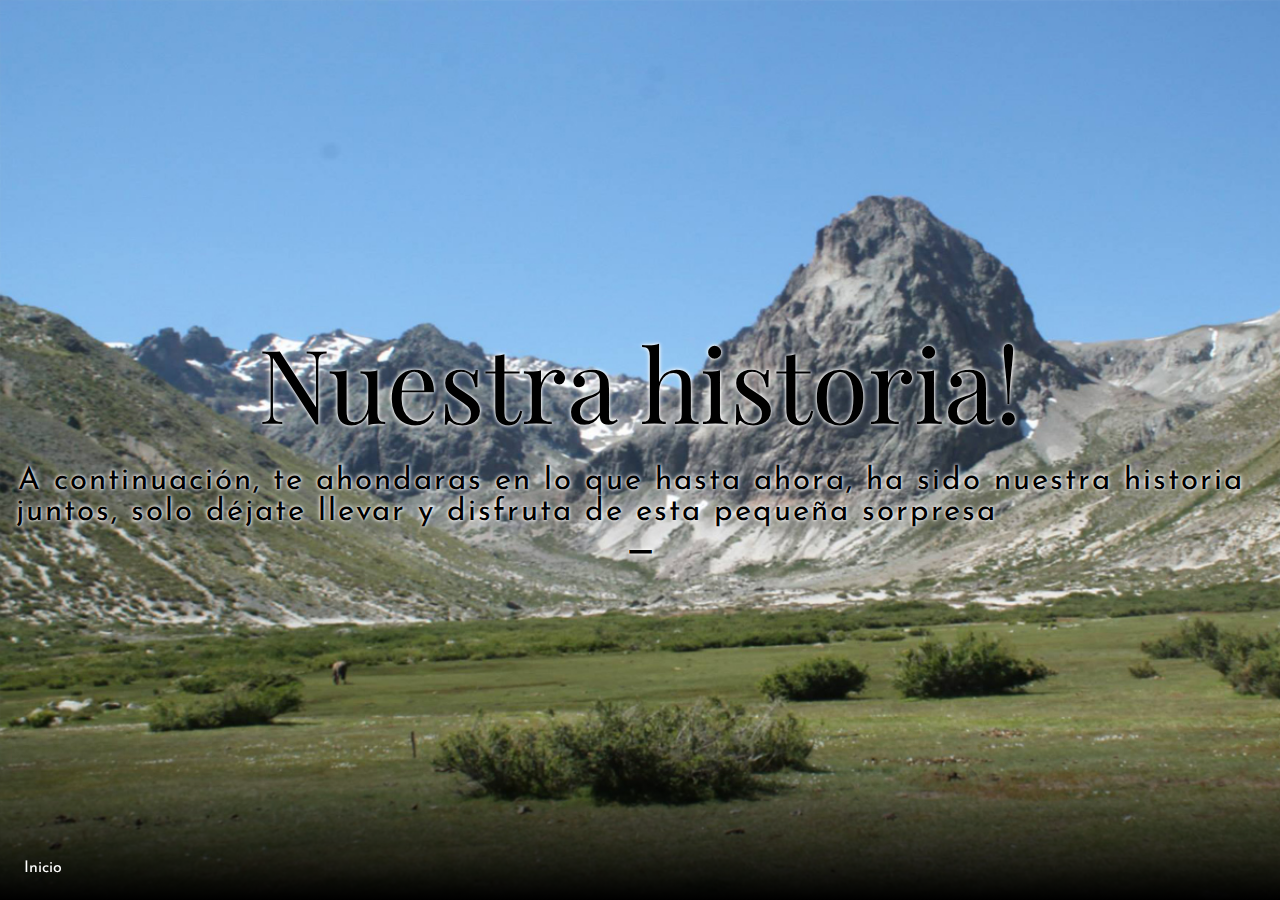
==== commit 6618b1d3: "Final" ====
--- a/index.html
+++ b/index.html
@@ -4,14 +4,14 @@
 <head>
     <meta charset="UTF-8" />
     <meta name="viewport" content="width=device-width, initial-scale=1">
-    <title>Grid Menu | Demo 2 | Codrops</title>
+    <title>Para mi rata!</title>
     <meta name="description" content="A CSS Grid powered menu with a box look" />
     <meta name="keywords" content="menu, css grid, box, navigation, web development, animation" />
     <meta name="author" content="Codrops" />
-    <link rel="shortcut icon" href="favicon.ico">
+    <link rel="shortcut icon" href="img/favicon.png">
+    <link rel="stylesheet" href="https://stackpath.bootstrapcdn.com/bootstrap/4.2.1/css/bootstrap.min.css" integrity="sha384-GJzZqFGwb1QTTN6wy59ffF1BuGJpLSa9DkKMp0DgiMDm4iYMj70gZWKYbI706tWS" crossorigin="anonymous">
     <link rel="stylesheet" type="text/css" href="css/base.css" />
     <link rel="stylesheet" type="text/css" href="css/demo2.css" />
-    <link rel="stylesheet" href="https://stackpath.bootstrapcdn.com/bootstrap/4.2.1/css/bootstrap.min.css" integrity="sha384-GJzZqFGwb1QTTN6wy59ffF1BuGJpLSa9DkKMp0DgiMDm4iYMj70gZWKYbI706tWS" crossorigin="anonymous">
     <script>
         document.documentElement.className = "js";
         var supportsCssVars = function() {
@@ -42,7 +42,7 @@
 
         <div id="content-1" class="content content--switch content--switch-current">
             <h2 class="content__title">Nuestra historia!</h2>
-            <div class="content__subtitle">A continuación, te ahondaras en lo que hasta ahora, ha sido nuestra historia juntos, solo déjate llevar y disfruta de esta pequeña sorpresa</div>
+            <div class="content__subtitle text-center">A continuación, te ahondaras en lo que hasta ahora, ha sido nuestra historia juntos, solo déjate llevar y disfruta de esta pequeña sorpresa</div>
         </div>
 
         <div id="content-2" class="content content--switch">
@@ -73,25 +73,25 @@
                                     </ol>
                                     <div class="carousel-inner rounded-top">
                                         <div class="carousel-item active">
-                                            <img class="d-block w-100" src="img/20151.jpg" alt="First slide">
-                                        </div>
-                                        <div class="carousel-item">
-                                            <img class="d-block w-100" src="img/20152.jpg" alt="Second slide">
-                                        </div>
-                                        <div class="carousel-item">
-                                            <img class="d-block w-100" src="img/20153.jpg" alt="Third slide">
-                                        </div>
-                                        <div class="carousel-item">
-                                            <img class="d-block w-100" src="img/20154.jpg" alt="Second slide">
-                                        </div>
-                                        <div class="carousel-item">
-                                            <img class="d-block w-100" src="img/20155.jpg" alt="Third slide">
-                                        </div>
-                                        <div class="carousel-item">
-                                            <img class="d-block w-100" src="img/20156.jpg" alt="Second slide">
-                                        </div>
-                                        <div class="carousel-item">
-                                            <img class="d-block w-100" src="img/20157.jpg" alt="Third slide">
+                                            <img class="d-block w-100" src="assets/img/20151.jpg" alt="First slide">
+                                        </div>
+                                        <div class="carousel-item">
+                                            <img class="d-block w-100" src="assets/img/20152.jpg" alt="Second slide">
+                                        </div>
+                                        <div class="carousel-item">
+                                            <img class="d-block w-100" src="assets/img/20153.jpg" alt="Third slide">
+                                        </div>
+                                        <div class="carousel-item">
+                                            <img class="d-block w-100" src="assets/img/20154.jpg" alt="Second slide">
+                                        </div>
+                                        <div class="carousel-item">
+                                            <img class="d-block w-100" src="assets/img/20155.jpg" alt="Third slide">
+                                        </div>
+                                        <div class="carousel-item">
+                                            <img class="d-block w-100" src="assets/img/20156.jpg" alt="Second slide">
+                                        </div>
+                                        <div class="carousel-item">
+                                            <img class="d-block w-100" src="assets/img/20157.jpg" alt="Third slide">
                                         </div>
                                     </div>
                                     <a class='carousel-control-prev' href='#carouselExampleIndicators' role='button' data-slide='prev'>
@@ -105,7 +105,8 @@
                                 </div>
                             </div>
                             <div>
-                                <p>Cras mattis consectetur purus sit amet fermentum. Cras justo odio, dapibus ac facilisis in, egestas eget quam. Morbi leo risus, porta ac consectetur ac, vestibulum at eros.</p>
+                                <p class="mx-2">Nuestro primer añito juntos, donde las emociones fueron explosivas y las vivencias por montones. También fue cuando fuimos por primera vez a nuestro lugar preferido para descansar, Las Docas <i class="fa fa-heart" aria-hidden="true"></i>                                    además conocimos Yerba Loca, otro espacio ideal para nosotros y desconectarnos. Fue ahí cuando decidimos que la mejor estación, es el invierno, la estación blanca 😊 Una de las tantas cosas que recordaré, fue cuando
+                                    me dijiste que me amabas por primera vez, ¡¡¡¡y saliste corriendo como una bandida!!! ajajaja</p>
                             </div>
                             <div class="modal-footer p-1">
                                 <button type="button" class="btn btn-info" data-dismiss="modal">Atrás</button>
@@ -143,25 +144,25 @@
                                     </ol>
                                     <div class="carousel-inner rounded-top">
                                         <div class="carousel-item active">
-                                            <img class="d-block w-100" src="img/20161.jpg" alt="First slide">
-                                        </div>
-                                        <div class="carousel-item">
-                                            <img class="d-block w-100" src="img/20162.jpg" alt="Second slide">
-                                        </div>
-                                        <div class="carousel-item">
-                                            <img class="d-block w-100" src="img/20163.jpg" alt="Third slide">
-                                        </div>
-                                        <div class="carousel-item">
-                                            <img class="d-block w-100" src="img/20164.jpg" alt="Second slide">
-                                        </div>
-                                        <div class="carousel-item">
-                                            <img class="d-block w-100" src="img/20165.jpg" alt="Third slide">
-                                        </div>
-                                        <div class="carousel-item">
-                                            <img class="d-block w-100" src="img/20166.jpg" alt="Second slide">
-                                        </div>
-                                        <div class="carousel-item">
-                                            <img class="d-block w-100" src="img/20167.jpg" alt="Third slide">
+                                            <img class="d-block w-100" src="assets/img/20161.jpg" alt="First slide">
+                                        </div>
+                                        <div class="carousel-item">
+                                            <img class="d-block w-100" src="assets/img/20162.jpg" alt="Second slide">
+                                        </div>
+                                        <div class="carousel-item">
+                                            <img class="d-block w-100" src="assets/img/20163.jpg" alt="Third slide">
+                                        </div>
+                                        <div class="carousel-item">
+                                            <img class="d-block w-100" src="assets/img/20164.jpg" alt="Second slide">
+                                        </div>
+                                        <div class="carousel-item">
+                                            <img class="d-block w-100" src="assets/img/20165.jpg" alt="Third slide">
+                                        </div>
+                                        <div class="carousel-item">
+                                            <img class="d-block w-100" src="assets/img/20166.jpg" alt="Second slide">
+                                        </div>
+                                        <div class="carousel-item">
+                                            <img class="d-block w-100" src="assets/img/20167.jpg" alt="Third slide">
                                         </div>
                                     </div>
                                     <a class='carousel-control-prev' href='#carouselExampleIndicators2' role='button' data-slide='prev'>
@@ -175,7 +176,8 @@
                                 </div>
                             </div>
                             <div>
-                                <p>Cras mattis consectetur purus sit amet fermentum. Cras justo odio, dapibus ac facilisis in, egestas eget quam. Morbi leo risus, porta ac consectetur ac, vestibulum at eros.</p>
+                                <p class="mx-2">Uno de los mejores años en cuanto a viajes, cuando tuvimos nuestro primer aniversario al interior de las montañas en el circuito de los cóndores, y conocimos la magia de la Patagonia en plenitud con sus bosques y personas.
+                                    Año de tu titulación y celebración en yerba loca 4 estaciones jajaja insisto, en viajes, ese año fue espectacular, creo que, si pudiera repetir esos viajes contigo, los volvería a hacer una y mil veces sin pensarlo.</p>
                             </div>
                             <div class="modal-footer p-1">
                                 <button type="button" class="btn btn-info" data-dismiss="modal">Atrás</button>
@@ -213,25 +215,25 @@
                                     </ol>
                                     <div class="carousel-inner rounded-top">
                                         <div class="carousel-item active">
-                                            <img class="d-block w-100" src="img/20171.jpg" alt="First slide">
-                                        </div>
-                                        <div class="carousel-item">
-                                            <img class="d-block w-100" src="img/20172.jpg" alt="Second slide">
-                                        </div>
-                                        <div class="carousel-item">
-                                            <img class="d-block w-100" src="img/20173.jpg" alt="Third slide">
-                                        </div>
-                                        <div class="carousel-item">
-                                            <img class="d-block w-100" src="img/20174.jpg" alt="Second slide">
-                                        </div>
-                                        <div class="carousel-item">
-                                            <img class="d-block w-100" src="img/20175.jpg" alt="Third slide">
-                                        </div>
-                                        <div class="carousel-item">
-                                            <img class="d-block w-100" src="img/20176.jpg" alt="Second slide">
-                                        </div>
-                                        <div class="carousel-item">
-                                            <img class="d-block w-100" src="img/20177.jpg" alt="Third slide">
+                                            <img class="d-block w-100" src="assets/img/20171.jpg" alt="First slide">
+                                        </div>
+                                        <div class="carousel-item">
+                                            <img class="d-block w-100" src="assets/img/20172.jpg" alt="Second slide">
+                                        </div>
+                                        <div class="carousel-item">
+                                            <img class="d-block w-100" src="assets/img/20173.jpg" alt="Third slide">
+                                        </div>
+                                        <div class="carousel-item">
+                                            <img class="d-block w-100" src="assets/img/20174.jpg" alt="Second slide">
+                                        </div>
+                                        <div class="carousel-item">
+                                            <img class="d-block w-100" src="assets/img/20175.jpg" alt="Third slide">
+                                        </div>
+                                        <div class="carousel-item">
+                                            <img class="d-block w-100" src="assets/img/20176.jpg" alt="Second slide">
+                                        </div>
+                                        <div class="carousel-item">
+                                            <img class="d-block w-100" src="assets/img/20177.jpg" alt="Third slide">
                                         </div>
                                     </div>
                                     <a class='carousel-control-prev' href='#carouselExampleIndicators3' role='button' data-slide='prev'>
@@ -245,7 +247,9 @@
                                 </div>
                             </div>
                             <div>
-                                <p>Cras mattis consectetur purus sit amet fermentum. Cras justo odio, dapibus ac facilisis in, egestas eget quam. Morbi leo risus, porta ac consectetur ac, vestibulum at eros.</p>
+                                <p class="mx-2">Comenzamos ese año, con la ascensión al volcán, experiencia que vivir contigo ¡fue espectacular! Si bien ese año no salimos tanto, y en verdad no recuerdo que hicimos para nuestro aniversario, fue tu primera ida a Alemania,
+                                    y primera vez que estábamos lejos durante tanto tiempo. Este año decidimos irnos juntos si te salía la nacionalidad, en ese momento lo dije sin titubear, y lo sigo diciendo, contigo me iría al fin del universo, porque
+                                    no me causa nada más que felicidad el vivir mi vida contigo.</p>
                             </div>
                             <div class="modal-footer p-1">
                                 <button type="button" class="btn btn-info" data-dismiss="modal">Atrás</button>
@@ -283,25 +287,25 @@
                                     </ol>
                                     <div class="carousel-inner rounded-top">
                                         <div class="carousel-item active">
-                                            <img class="d-block w-100" src="img/20181.jpg" alt="First slide">
-                                        </div>
-                                        <div class="carousel-item">
-                                            <img class="d-block w-100" src="img/20182.jpg" alt="Second slide">
-                                        </div>
-                                        <div class="carousel-item">
-                                            <img class="d-block w-100" src="img/20183.jpg" alt="Third slide">
-                                        </div>
-                                        <div class="carousel-item">
-                                            <img class="d-block w-100" src="img/20184.jpg" alt="Second slide">
-                                        </div>
-                                        <div class="carousel-item">
-                                            <img class="d-block w-100" src="img/20185.jpg" alt="Third slide">
-                                        </div>
-                                        <div class="carousel-item">
-                                            <img class="d-block w-100" src="img/20186.jpg" alt="Second slide">
-                                        </div>
-                                        <div class="carousel-item">
-                                            <img class="d-block w-100" src="img/20187.jpg" alt="Third slide">
+                                            <img class="d-block w-100" src="assets/img/20181.jpg" alt="First slide">
+                                        </div>
+                                        <div class="carousel-item">
+                                            <img class="d-block w-100" src="assets/img/20182.jpg" alt="Second slide">
+                                        </div>
+                                        <div class="carousel-item">
+                                            <img class="d-block w-100" src="assets/img/20183.jpg" alt="Third slide">
+                                        </div>
+                                        <div class="carousel-item">
+                                            <img class="d-block w-100" src="assets/img/20184.jpg" alt="Second slide">
+                                        </div>
+                                        <div class="carousel-item">
+                                            <img class="d-block w-100" src="assets/img/20185.jpg" alt="Third slide">
+                                        </div>
+                                        <div class="carousel-item">
+                                            <img class="d-block w-100" src="assets/img/20186.jpg" alt="Second slide">
+                                        </div>
+                                        <div class="carousel-item">
+                                            <img class="d-block w-100" src="assets/img/20187.jpg" alt="Third slide">
                                         </div>
                                     </div>
                                     <a class='carousel-control-prev' href='#carouselExampleIndicators4' role='button' data-slide='prev'>
@@ -315,7 +319,9 @@
                                 </div>
                             </div>
                             <div>
-                                <p>Cras mattis consectetur purus sit amet fermentum. Cras justo odio, dapibus ac facilisis in, egestas eget quam. Morbi leo risus, porta ac consectetur ac, vestibulum at eros.</p>
+                                <p class="mx-2">Año donde ha sido lo más cercano a vivir juntos, donde compartíamos espacio todos los días y conocimos un poco más del otro, si bien no teníamos ninguna responsabilidad en cuanto a lo que conlleva tener una casa, esa primera
+                                    instancia si me permitió ir un paso más allá en cuanto a mi amor por ti. Ese año, volvimos a Las Docas maravillosas, estuvimos durante mucho tiempo en el gimnasio y pasamos año nuevo juntos en mi casa, algo totalmente
+                                    nuevo para mí y mi familia, pero definitivamente maravillosa <i class="fa fa-heart" aria-hidden="true"></i></p>
                             </div>
                             <div class="modal-footer p-1">
                                 <button type="button" class="btn btn-info" data-dismiss="modal">Atrás</button>
@@ -353,25 +359,25 @@
                                     </ol>
                                     <div class="carousel-inner rounded-top">
                                         <div class="carousel-item active">
-                                            <img class="d-block w-100" src="img/20191.jpg" alt="First slide">
-                                        </div>
-                                        <div class="carousel-item">
-                                            <img class="d-block w-100" src="img/20192.jpg" alt="Second slide">
-                                        </div>
-                                        <div class="carousel-item">
-                                            <img class="d-block w-100" src="img/20193.jpg" alt="Third slide">
-                                        </div>
-                                        <div class="carousel-item">
-                                            <img class="d-block w-100" src="img/20194.jpg" alt="Second slide">
-                                        </div>
-                                        <div class="carousel-item">
-                                            <img class="d-block w-100" src="img/20195.jpg" alt="Third slide">
-                                        </div>
-                                        <div class="carousel-item">
-                                            <img class="d-block w-100" src="img/20196.jpg" alt="Second slide">
-                                        </div>
-                                        <div class="carousel-item">
-                                            <img class="d-block w-100" src="img/20197.jpg" alt="Third slide">
+                                            <img class="d-block w-100" src="assets/img/20191.jpg" alt="First slide">
+                                        </div>
+                                        <div class="carousel-item">
+                                            <img class="d-block w-100" src="assets/img/20192.jpg" alt="Second slide">
+                                        </div>
+                                        <div class="carousel-item">
+                                            <img class="d-block w-100" src="assets/img/20193.jpg" alt="Third slide">
+                                        </div>
+                                        <div class="carousel-item">
+                                            <img class="d-block w-100" src="assets/img/20194.jpg" alt="Second slide">
+                                        </div>
+                                        <div class="carousel-item">
+                                            <img class="d-block w-100" src="assets/img/20195.jpg" alt="Third slide">
+                                        </div>
+                                        <div class="carousel-item">
+                                            <img class="d-block w-100" src="assets/img/20196.jpg" alt="Second slide">
+                                        </div>
+                                        <div class="carousel-item">
+                                            <img class="d-block w-100" src="assets/img/20197.jpg" alt="Third slide">
                                         </div>
                                     </div>
                                     <a class='carousel-control-prev' href='#carouselExampleIndicators5' role='button' data-slide='prev'>
@@ -385,7 +391,10 @@
                                 </div>
                             </div>
                             <div>
-                                <p>Cras mattis consectetur purus sit amet fermentum. Cras justo odio, dapibus ac facilisis in, egestas eget quam. Morbi leo risus, porta ac consectetur ac, vestibulum at eros.</p>
+                                <p class="mx-2">Nuestro aniversario lo pasamos comiendo pizzas en el cerrado Blueys jajaja ese verano fue nuevo para mí, porque conocimos Achibueno, pero lo nuevo de ello era que fue primera vez que fuimos de vacaciones con tu familia,
+                                    siempre dijimos que debimos hacerlo al revés, primero el trekking y después las vacaciones, pero somos medios contreras jajajaj pero como dicen el orden de las cosas no altera el producto, y la pasamos bien en todos
+                                    lados y con todos! Este año te cortaste el pelito muy cortito, peinado que se me hace normal ya en ti, es más, verte en fotos con el pelo largo es lo extraño jajaja aunque lo repetiré toda mi vida, como sea que te peines,
+                                    te veras hermosa 😊</p>
                             </div>
                             <div class="modal-footer p-1">
                                 <button type="button" class="btn btn-info" data-dismiss="modal">Atrás</button>
@@ -423,25 +432,25 @@
                                     </ol>
                                     <div class="carousel-inner rounded-top">
                                         <div class="carousel-item active">
-                                            <img class="d-block w-100" src="img/20201.jpg" alt="First slide">
-                                        </div>
-                                        <div class="carousel-item">
-                                            <img class="d-block w-100" src="img/20202.jpg" alt="Second slide">
-                                        </div>
-                                        <div class="carousel-item">
-                                            <img class="d-block w-100" src="img/20203.jpg" alt="Third slide">
-                                        </div>
-                                        <div class="carousel-item">
-                                            <img class="d-block w-100" src="img/20204.jpg" alt="Second slide">
-                                        </div>
-                                        <div class="carousel-item">
-                                            <img class="d-block w-100" src="img/20205.jpg" alt="Third slide">
-                                        </div>
-                                        <div class="carousel-item">
-                                            <img class="d-block w-100" src="img/20206.jpg" alt="Second slide">
-                                        </div>
-                                        <div class="carousel-item">
-                                            <img class="d-block w-100" src="img/20207.jpg" alt="Third slide">
+                                            <img class="d-block w-100" src="assets/img/20201.jpg" alt="First slide">
+                                        </div>
+                                        <div class="carousel-item">
+                                            <img class="d-block w-100" src="assets/img/20202.jpg" alt="Second slide">
+                                        </div>
+                                        <div class="carousel-item">
+                                            <img class="d-block w-100" src="assets/img/20203.jpg" alt="Third slide">
+                                        </div>
+                                        <div class="carousel-item">
+                                            <img class="d-block w-100" src="assets/img/20204.jpg" alt="Second slide">
+                                        </div>
+                                        <div class="carousel-item">
+                                            <img class="d-block w-100" src="assets/img/20205.jpg" alt="Third slide">
+                                        </div>
+                                        <div class="carousel-item">
+                                            <img class="d-block w-100" src="assets/img/20206.jpg" alt="Second slide">
+                                        </div>
+                                        <div class="carousel-item">
+                                            <img class="d-block w-100" src="assets/img/20207.jpg" alt="Third slide">
                                         </div>
                                     </div>
                                     <a class='carousel-control-prev' href='#carouselExampleIndicators6' role='button' data-slide='prev'>
@@ -455,7 +464,9 @@
                                 </div>
                             </div>
                             <div>
-                                <p>Cras mattis consectetur purus sit amet fermentum. Cras justo odio, dapibus ac facilisis in, egestas eget quam. Morbi leo risus, porta ac consectetur ac, vestibulum at eros.</p>
+                                <p class="mx-2">Este año sí que hay muy pocas fotos juntos, primero por el estallido social y luego por la pandemia. Pero aun así, logramos celebrar nuestro aniversario comiendo sushi hasta por los ojos y teniendo una siesta post comida
+                                    jajaja conocimos Futrono y fantaseamos con lo maravilloso que sería vivir por allá ajajaja ese año finalmente se acabó tu incredulidad a mis rulos ¬¬ mujer de poca fe jajaja post cuarentena tuvimos nuestras infaltables
+                                    salidas al cerrito juntos.</p>
                             </div>
                             <div class="modal-footer p-1">
                                 <button type="button" class="btn btn-info" data-dismiss="modal">Atrás</button>
@@ -493,25 +504,25 @@
                                     </ol>
                                     <div class="carousel-inner rounded-top">
                                         <div class="carousel-item active">
-                                            <img class="d-block w-100" src="img/20211.jpg" alt="First slide">
-                                        </div>
-                                        <div class="carousel-item">
-                                            <img class="d-block w-100" src="img/20212.jpg" alt="Second slide">
-                                        </div>
-                                        <div class="carousel-item">
-                                            <img class="d-block w-100" src="img/20213.jpg" alt="Third slide">
-                                        </div>
-                                        <div class="carousel-item">
-                                            <img class="d-block w-100" src="img/20214.jpg" alt="Second slide">
-                                        </div>
-                                        <div class="carousel-item">
-                                            <img class="d-block w-100" src="img/20215.jpg" alt="Third slide">
-                                        </div>
-                                        <div class="carousel-item">
-                                            <img class="d-block w-100" src="img/20216.jpg" alt="Second slide">
-                                        </div>
-                                        <div class="carousel-item">
-                                            <img class="d-block w-100" src="img/20217.jpg" alt="Third slide">
+                                            <img class="d-block w-100" src="assets/img/20211.jpg" alt="First slide">
+                                        </div>
+                                        <div class="carousel-item">
+                                            <img class="d-block w-100" src="assets/img/20212.jpg" alt="Second slide">
+                                        </div>
+                                        <div class="carousel-item">
+                                            <img class="d-block w-100" src="assets/img/20213.jpg" alt="Third slide">
+                                        </div>
+                                        <div class="carousel-item">
+                                            <img class="d-block w-100" src="assets/img/20214.jpg" alt="Second slide">
+                                        </div>
+                                        <div class="carousel-item">
+                                            <img class="d-block w-100" src="assets/img/20215.jpg" alt="Third slide">
+                                        </div>
+                                        <div class="carousel-item">
+                                            <img class="d-block w-100" src="assets/img/20216.jpg" alt="Second slide">
+                                        </div>
+                                        <div class="carousel-item">
+                                            <img class="d-block w-100" src="assets/img/20217.jpg" alt="Third slide">
                                         </div>
                                     </div>
                                     <a class='carousel-control-prev' href='#carouselExampleIndicators7' role='button' data-slide='prev'>
@@ -525,7 +536,9 @@
                                 </div>
                             </div>
                             <div>
-                                <p>Cras mattis consectetur purus sit amet fermentum. Cras justo odio, dapibus ac facilisis in, egestas eget quam. Morbi leo risus, porta ac consectetur ac, vestibulum at eros.</p>
+                                <p class="mx-2">Un año distinto, y difícil también, porque se cuenta lo bonito y lo malo. Pasamos nuestro aniversario en Las Lilas, comiendo para variar jajajaja pero debo decir, que en realidad me costó encontrar fotos de antes de nuestro
+                                    tiempo, pero las que tenemos luego de eso, son de muchos momentos felices y donde realmente me he sentido feliz contigo, como en Cahuil o Tricao, y trato de que tú sientas lo mismo, entregándome por completo a lo nuestro
+                                    siendo la persona con la que quieras pasar tus días.</p>
                             </div>
                             <div class="modal-footer p-1">
                                 <button type="button" class="btn btn-info" data-dismiss="modal">Atrás</button>
@@ -559,13 +572,13 @@
                                     </ol>
                                     <div class="carousel-inner rounded-top">
                                         <div class="carousel-item active">
-                                            <img class="d-block w-100" src="img/20221.jpg" alt="First slide">
-                                        </div>
-                                        <div class="carousel-item">
-                                            <img class="d-block w-100" src="img/20222.jpg" alt="Second slide">
-                                        </div>
-                                        <div class="carousel-item">
-                                            <img class="d-block w-100" src="img/20223.jpg" alt="Third slide">
+                                            <img class="d-block w-100" src="assets/img/20221.jpg" alt="First slide">
+                                        </div>
+                                        <div class="carousel-item">
+                                            <img class="d-block w-100" src="assets/img/20222.jpg" alt="Second slide">
+                                        </div>
+                                        <div class="carousel-item">
+                                            <img class="d-block w-100" src="assets/img/202231.jpg" alt="Third slide">
                                         </div>
                                     </div>
                                     <a class='carousel-control-prev' href='#carouselExampleIndicators8' role='button' data-slide='prev'>
@@ -579,7 +592,8 @@
                                 </div>
                             </div>
                             <div>
-                                <p>Cras mattis consectetur purus sit amet fermentum. Cras justo odio, dapibus ac facilisis in, egestas eget quam. Morbi leo risus, porta ac consectetur ac, vestibulum at eros.</p>
+                                <p class="mx-2">De este año, recién comenzado, tenemos poquitas fotos, pero la cantidad de fotos es inversamente proporcional a los planes e ideas que tenemos por realizar. Un año que lo recibimos por primera vez solo nosotros, juntitos
+                                    y bien regaloneados, creo que me seria extremadamente feliz pasar las fiestas así, solo nosotros y nuestra privacidad. En verdad, me gustaría pasar todos mis días así, con nuestro espacio y dueños de lo que nos rodea…</p>
                             </div>
                             <div class="modal-footer p-1">
                                 <button type="button" class="btn btn-info" data-dismiss="modal">Atrás</button>
@@ -622,7 +636,7 @@
                 <a href="#content-2" class="grim__link grim__item-content">
                     <div class="grim__item-inner">
                         <h3 class="grim__item-title">2015</h3>
-                        <span class="grim__item-desc">Lift your spirits</span>
+                        <span class="grim__item-desc">El comienzo de todo</span>
                     </div>
 
                 </a>
@@ -634,7 +648,7 @@
                 <a href="#content-3" class="grim__link grim__item-content">
                     <div class="grim__item-inner">
                         <h3 class="grim__item-title">2016</h3>
-                        <span class="grim__item-desc">Find yourself</span>
+                        <span class="grim__item-desc">Nuevas fronteras</span>
                     </div>
                 </a>
                 <div class="grim__item-bg grim__item-bg-cover grim__item-bg--7"></div>
@@ -645,7 +659,7 @@
                 <a href="#content-4" class="grim__link grim__item-content">
                     <div class="grim__item-inner">
                         <h3 class="grim__item-title">2017</h3>
-                        <span class="grim__item-desc">Uncover beauty</span>
+                        <span class="grim__item-desc">Cumpliendo objetivos</span>
                     </div>
                 </a>
                 <div class="grim__item-bg grim__item-bg-cover grim__item-bg--8"></div>
@@ -656,7 +670,7 @@
                 <a href="#content-5" class="grim__link grim__item-content">
                     <div class="grim__item-inner">
                         <h3 class="grim__item-title">2018</h3>
-                        <span class="grim__item-desc">Feel nature</span>
+                        <span class="grim__item-desc">Consolidando el amor</span>
                     </div>
                 </a>
                 <div class="grim__item-bg grim__item-bg-cover grim__item-bg--9"></div>
@@ -667,7 +681,7 @@
                 <a href="#content-6" class="grim__link grim__item-content">
                     <div class="grim__item-inner">
                         <h3 class="grim__item-title">2019</h3>
-                        <span class="grim__item-desc">Explore your limits</span>
+                        <span class="grim__item-desc">Ampliando las aventuras</span>
                     </div>
                 </a>
                 <div class="grim__item-bg grim__item-bg-cover grim__item-bg--10"></div>
@@ -678,7 +692,7 @@
                 <a href="#content-7" class="grim__link grim__item-content">
                     <div class="grim__item-inner">
                         <h3 class="grim__item-title">2020</h3>
-                        <span class="grim__item-desc">Explore your limits</span>
+                        <span class="grim__item-desc">Sin miedo a continuar</span>
                     </div>
                 </a>
                 <div class="grim__item-bg grim__item-bg-cover grim__item-bg--11"></div>
@@ -689,7 +703,7 @@
                 <a href="#content-8" class="grim__link grim__item-content">
                     <div class="grim__item-inner">
                         <h3 class="grim__item-title">2021</h3>
-                        <span class="grim__item-desc">Año distinto</span>
+                        <span class="grim__item-desc">Un año distinto</span>
                     </div>
                 </a>
                 <div class="grim__item-bg grim__item-bg-cover grim__item-bg--12"></div>
@@ -700,7 +714,7 @@
                 <a href="#content-9" class="grim__link grim__item-content">
                     <div class="grim__item-inner">
                         <h3 class="grim__item-title">2022</h3>
-                        <span class="grim__item-desc">Un nuevo año</span>
+                        <span class="grim__item-desc">En construcción...</span>
                     </div>
                 </a>
                 <div class="grim__item-bg grim__item-bg-cover grim__item-bg--13"></div>
--- a/css/demo2.css
+++ b/css/demo2.css
@@ -17,7 +17,7 @@
 }
 
 .content__subtitle {
-    font-size: 1.45rem;
+    font-size: 1.95rem;
     padding: 1rem 0;
     letter-spacing: 2px;
     text-indent: 2px;
@@ -510,4 +510,17 @@
 
 .button:hover .button__vertical {
     transform: scaleY(0);
+}
+
+.grim__item span {
+    font-size: 20px;
+    text-shadow: 0 0 3px #ffffff, 5px 5px 5px #ffffff;
+}
+
+.grim__item h3 {
+    text-shadow: 0 0 3px #ffffff, 0 0 5px #ffffff;
+}
+
+#content-1 {
+    text-shadow: 0 0 3px #ffffff, 0 0 5px #ffffff;
 }